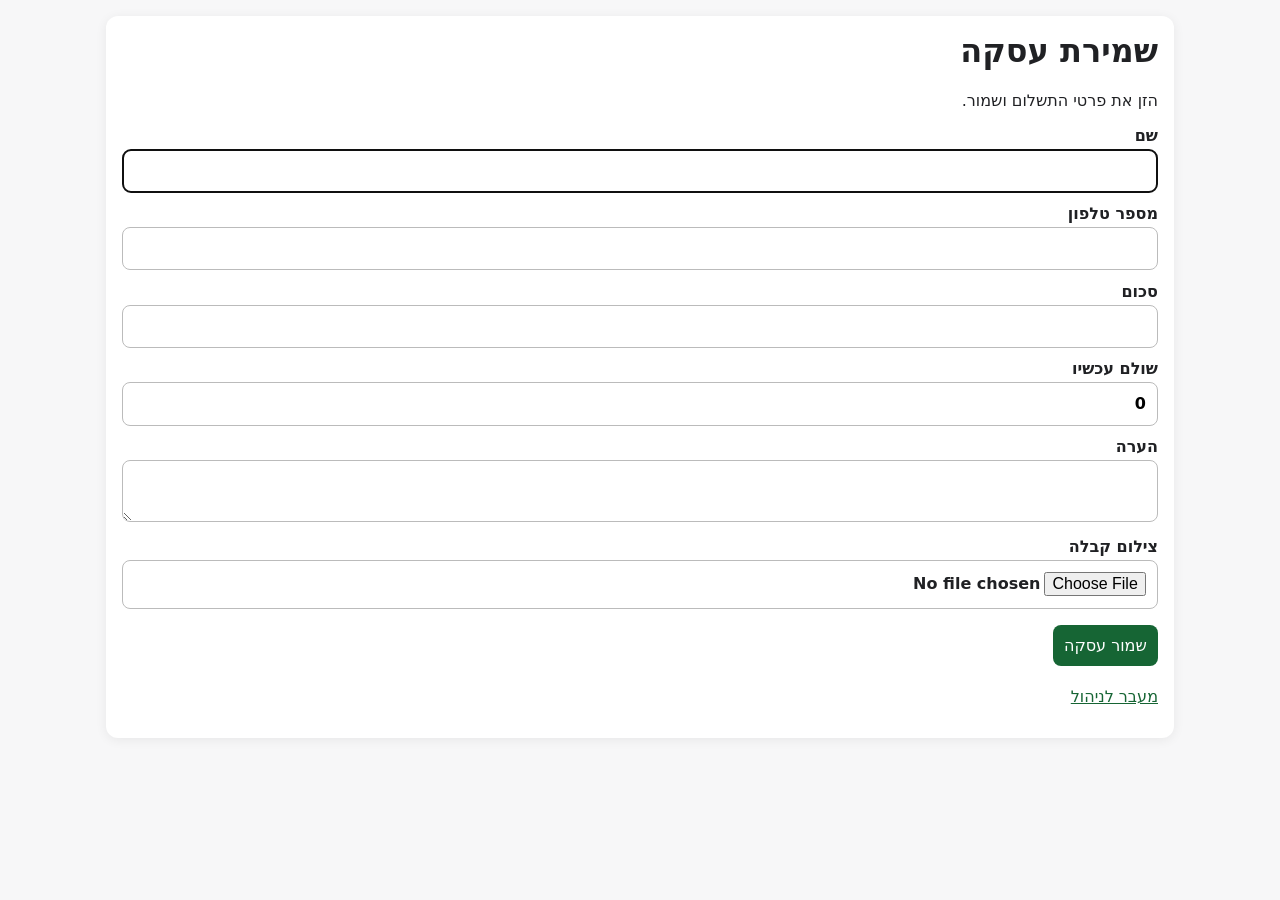
==== cashier-ui/public/index.html @ ae32ed92 "feat: initialize bit transaction tracking MVP" ====
<!doctype html><html lang="he" dir="rtl"><head><meta charset="utf-8"><meta name="viewport" content="width=device-width,initial-scale=1"><title>bit — קופה</title><link rel="stylesheet" href="style.css"></head><body><main><h1>שמירת עסקה</h1><p>הזן את פרטי התשלום ושמור.</p><form id="form"><label>שם<input name="name" required autofocus></label><label>מספר טלפון<input name="phone" inputmode="tel" required></label><label>סכום<input name="amount" type="number" min="0.01" step="0.01" required></label><label>שולם עכשיו<input name="paid_amount" type="number" min="0" step="0.01" value="0"></label><label>הערה<textarea name="note"></textarea></label><label>צילום קבלה<input name="receipt" type="file" accept="image/jpeg,image/png,image/webp"></label><button>שמור עסקה</button></form><p id="message" role="status"></p><p><a href="/admin/">מעבר לניהול</a></p></main><script src="app.js"></script></body></html>
---- cashier-ui/public/style.css ----
*{box-sizing:border-box}body{font-family:system-ui,sans-serif;max-width:1100px;margin:auto;padding:1rem;background:#f7f7f8;color:#202124}main{background:white;padding:1rem;border-radius:12px;box-shadow:0 2px 12px #0001}h1{margin-top:0}label{display:block;margin:.7rem 0;font-weight:600}input,textarea,button{font:inherit;padding:.7rem;border:1px solid #bbb;border-radius:8px}input,textarea{width:100%;margin-top:.25rem}button{cursor:pointer;background:#166534;color:white;border:0;margin:.3rem 0}.grid{display:grid;grid-template-columns:repeat(auto-fit,minmax(220px,1fr));gap:1rem}.card{padding:1rem;background:#f0fdf4;border-radius:10px}.danger{color:#b91c1c}.ok{color:#166534}.row{display:flex;gap:.5rem;align-items:center;flex-wrap:wrap}table{width:100%;border-collapse:collapse}td,th{padding:.6rem;border-bottom:1px solid #ddd;text-align:right}a{color:#166534}
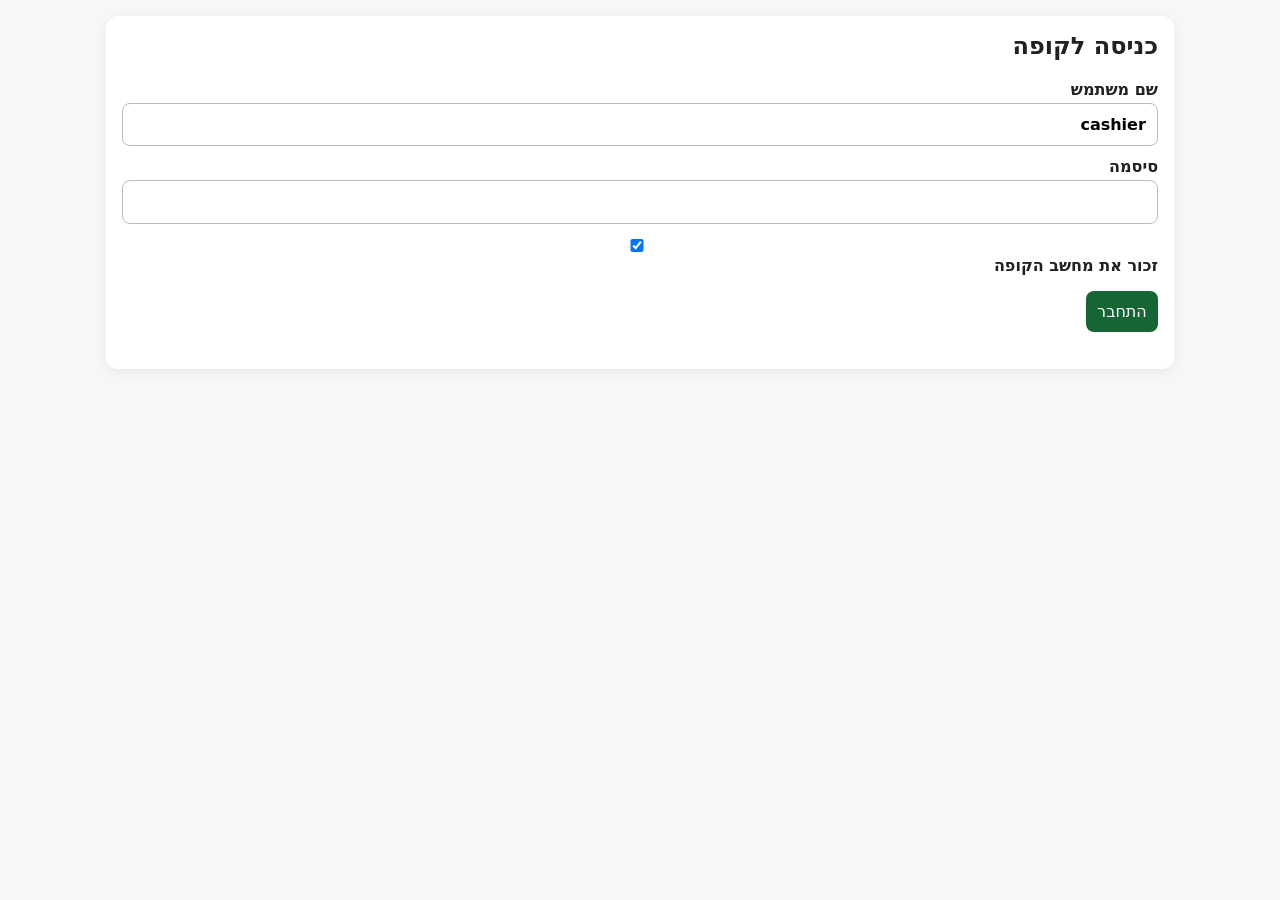
==== commit 8fd8caaa: "feat: add local role-based authentication" ====
--- a/cashier-ui/public/index.html
+++ b/cashier-ui/public/index.html
@@ -1 +1 @@
-<!doctype html><html lang="he" dir="rtl"><head><meta charset="utf-8"><meta name="viewport" content="width=device-width,initial-scale=1"><title>bit — קופה</title><link rel="stylesheet" href="style.css"></head><body><main><h1>שמירת עסקה</h1><p>הזן את פרטי התשלום ושמור.</p><form id="form"><label>שם<input name="name" required autofocus></label><label>מספר טלפון<input name="phone" inputmode="tel" required></label><label>סכום<input name="amount" type="number" min="0.01" step="0.01" required></label><label>שולם עכשיו<input name="paid_amount" type="number" min="0" step="0.01" value="0"></label><label>הערה<textarea name="note"></textarea></label><label>צילום קבלה<input name="receipt" type="file" accept="image/jpeg,image/png,image/webp"></label><button>שמור עסקה</button></form><p id="message" role="status"></p><p><a href="/admin/">מעבר לניהול</a></p></main><script src="app.js"></script></body></html>+<!doctype html><html lang="he" dir="rtl"><head><meta charset="utf-8"><meta name="viewport" content="width=device-width,initial-scale=1"><title>bit — קופה</title><link rel="stylesheet" href="style.css"></head><body><main><section id="login-panel"><h1>כניסה לקופה</h1><form id="login-form"><label>שם משתמש<input name="username" value="cashier" autocomplete="username" required></label><label>סיסמה<input name="password" type="password" autocomplete="current-password" required></label><label><input name="remember" type="checkbox" checked> זכור את מחשב הקופה</label><button>התחבר</button></form><p id="login-message" role="alert"></p></section><section id="app-content" hidden><h1>שמירת עסקה</h1><p>הזן את פרטי התשלום ושמור.</p><form id="form"><label>שם<input name="name" required autofocus></label><label>מספר טלפון<input name="phone" inputmode="tel" required></label><label>סכום<input name="amount" type="number" min="0.01" step="0.01" required></label><label>שולם עכשיו<input name="paid_amount" type="number" min="0" step="0.01" value="0"></label><label>הערה<textarea name="note"></textarea></label><label>צילום קבלה<input name="receipt" type="file" accept="image/jpeg,image/png,image/webp"></label><button>שמור עסקה</button></form><p id="message" role="status"></p><button id="logout">התנתק</button><p><a href="/admin/">כניסה לניהול</a></p></section></main><script src="app.js"></script></body></html>
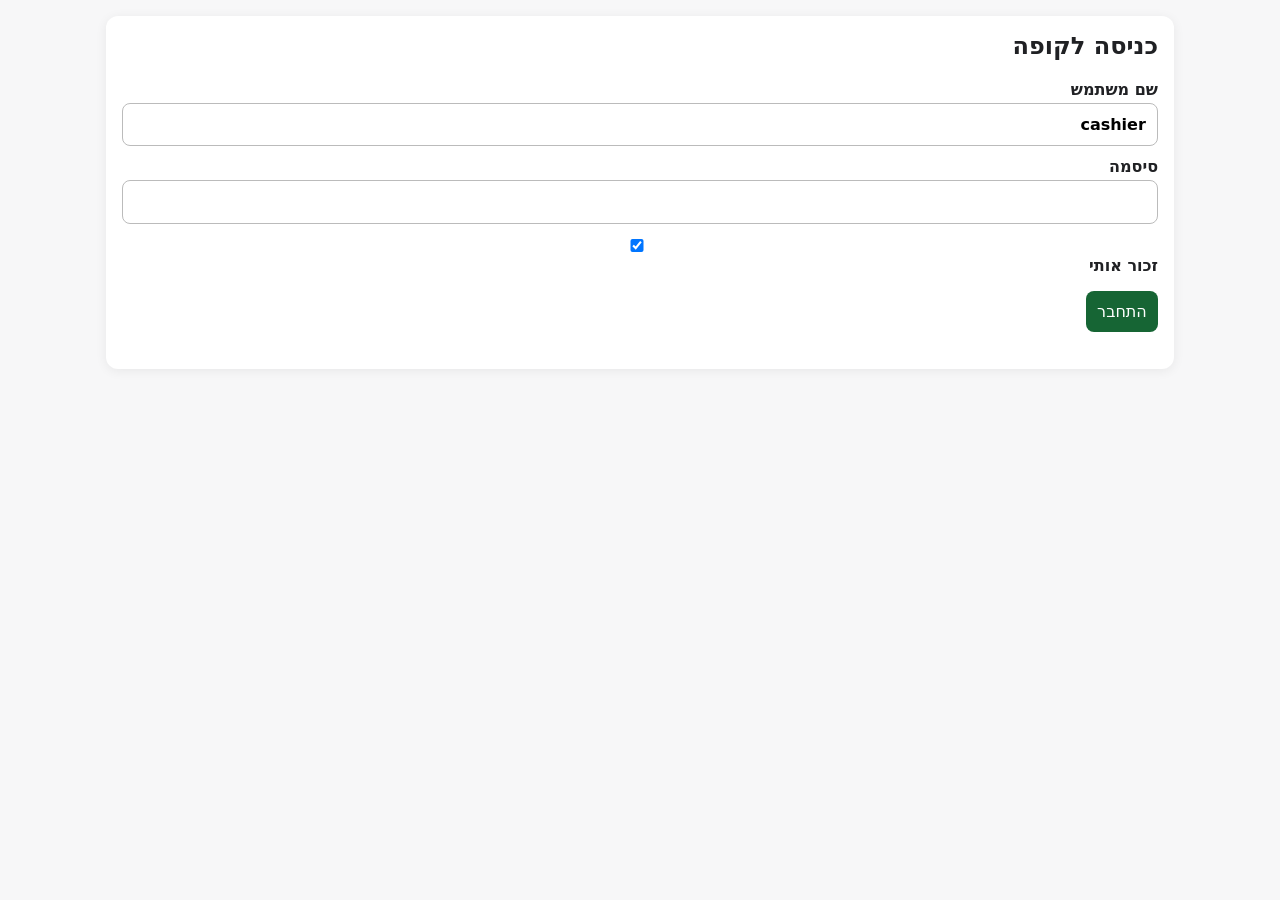
==== commit 266e85a6: "fix: sync credentials and improve admin receipts" ====
--- a/cashier-ui/public/index.html
+++ b/cashier-ui/public/index.html
@@ -1 +1 @@
-<!doctype html><html lang="he" dir="rtl"><head><meta charset="utf-8"><meta name="viewport" content="width=device-width,initial-scale=1"><title>bit — קופה</title><link rel="stylesheet" href="style.css"></head><body><main><section id="login-panel"><h1>כניסה לקופה</h1><form id="login-form"><label>שם משתמש<input name="username" value="cashier" autocomplete="username" required></label><label>סיסמה<input name="password" type="password" autocomplete="current-password" required></label><label><input name="remember" type="checkbox" checked> זכור את מחשב הקופה</label><button>התחבר</button></form><p id="login-message" role="alert"></p></section><section id="app-content" hidden><h1>שמירת עסקה</h1><p>הזן את פרטי התשלום ושמור.</p><form id="form"><label>שם<input name="name" required autofocus></label><label>מספר טלפון<input name="phone" inputmode="tel" required></label><label>סכום<input name="amount" type="number" min="0.01" step="0.01" required></label><label>שולם עכשיו<input name="paid_amount" type="number" min="0" step="0.01" value="0"></label><label>הערה<textarea name="note"></textarea></label><label>צילום קבלה<input name="receipt" type="file" accept="image/jpeg,image/png,image/webp"></label><button>שמור עסקה</button></form><p id="message" role="status"></p><button id="logout">התנתק</button><p><a href="/admin/">כניסה לניהול</a></p></section></main><script src="app.js"></script></body></html>
+<!doctype html><html lang="he" dir="rtl"><head><meta charset="utf-8"><meta name="viewport" content="width=device-width,initial-scale=1"><title>bit — קופה</title><link rel="stylesheet" href="style.css"></head><body><main><section id="login-panel"><h1>כניסה לקופה</h1><form id="login-form"><label>שם משתמש<input name="username" value="cashier" autocomplete="username" required></label><label>סיסמה<input name="password" type="password" autocomplete="current-password" required></label><label><input name="remember" type="checkbox" checked> זכור אותי</label><button>התחבר</button></form><p id="login-message" role="alert"></p></section><section id="app-content" hidden><h1>שמירת עסקה</h1><p>הזן את פרטי התשלום ושמור.</p><form id="form"><label>שם<input name="name" required autofocus></label><label>מספר טלפון<input name="phone" inputmode="tel" required></label><label>סכום<input name="amount" type="number" min="0.01" step="0.01" required></label><label>שולם עכשיו<input name="paid_amount" type="number" min="0" step="0.01" value="0"></label><label>הערה<textarea name="note"></textarea></label><label>צילום קבלה<input name="receipt" type="file" accept="image/jpeg,image/png,image/webp"></label><button>שמור עסקה</button></form><p id="message" role="status"></p><button id="logout">התנתק</button><p><a href="/admin/">כניסה לניהול</a></p></section></main><script src="app.js"></script></body></html>
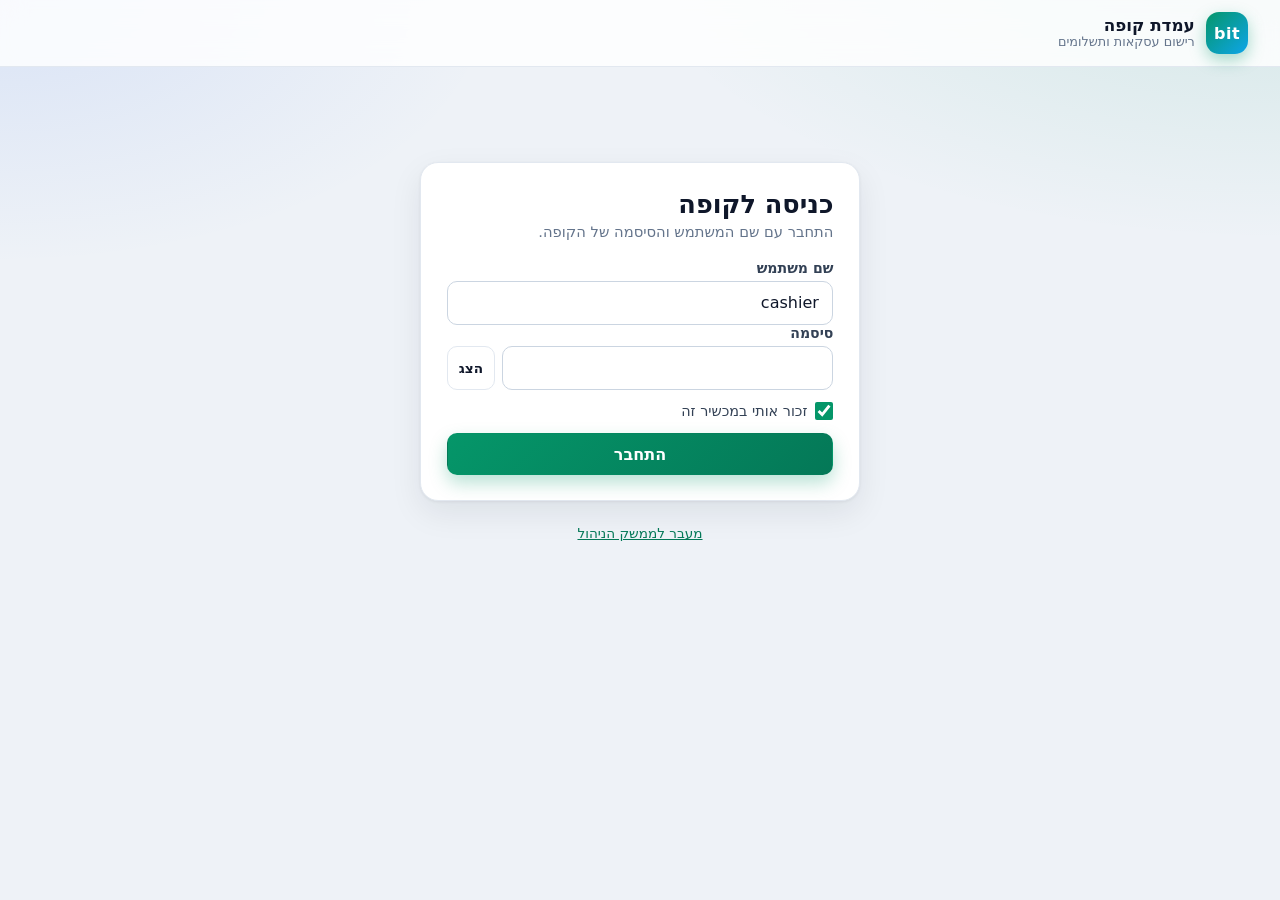
==== commit 0068efbd: "feat: redesign cashier and admin UIs, use Docker Hub image tags" ====
--- a/cashier-ui/public/index.html
+++ b/cashier-ui/public/index.html
@@ -1 +1,231 @@
-<!doctype html><html lang="he" dir="rtl"><head><meta charset="utf-8"><meta name="viewport" content="width=device-width,initial-scale=1"><title>bit — קופה</title><link rel="stylesheet" href="style.css"></head><body><main><section id="login-panel"><h1>כניסה לקופה</h1><form id="login-form"><label>שם משתמש<input name="username" value="cashier" autocomplete="username" required></label><label>סיסמה<input name="password" type="password" autocomplete="current-password" required></label><label><input name="remember" type="checkbox" checked> זכור אותי</label><button>התחבר</button></form><p id="login-message" role="alert"></p></section><section id="app-content" hidden><h1>שמירת עסקה</h1><p>הזן את פרטי התשלום ושמור.</p><form id="form"><label>שם<input name="name" required autofocus></label><label>מספר טלפון<input name="phone" inputmode="tel" required></label><label>סכום<input name="amount" type="number" min="0.01" step="0.01" required></label><label>שולם עכשיו<input name="paid_amount" type="number" min="0" step="0.01" value="0"></label><label>הערה<textarea name="note"></textarea></label><label>צילום קבלה<input name="receipt" type="file" accept="image/jpeg,image/png,image/webp"></label><button>שמור עסקה</button></form><p id="message" role="status"></p><button id="logout">התנתק</button><p><a href="/admin/">כניסה לניהול</a></p></section></main><script src="app.js"></script></body></html>
+<!doctype html>
+<html lang="he" dir="rtl">
+  <head>
+    <meta charset="utf-8" />
+    <meta name="viewport" content="width=device-width,initial-scale=1" />
+    <meta name="theme-color" content="#059669" />
+    <title>bit — קופה</title>
+    <link rel="stylesheet" href="style.css" />
+  </head>
+
+  <body>
+    <header class="topbar">
+      <div class="brand">
+        <span class="brand-mark" aria-hidden="true">bit</span>
+        <span class="brand-text">
+          <strong>עמדת קופה</strong>
+          <small>רישום עסקאות ותשלומים</small>
+        </span>
+      </div>
+      <div class="topbar-actions" id="session-actions" hidden>
+        <span class="chip" id="user-chip"></span>
+        <button class="btn btn-ghost" type="button" id="logout">התנתק</button>
+      </div>
+    </header>
+
+    <main>
+      <section id="login-panel" class="panel panel-narrow" hidden>
+        <div class="card">
+          <h1>כניסה לקופה</h1>
+          <p class="subtitle">התחבר עם שם המשתמש והסיסמה של הקופה.</p>
+          <form id="login-form" novalidate>
+            <div class="field">
+              <label for="login-username">שם משתמש</label>
+              <input
+                id="login-username"
+                name="username"
+                type="text"
+                value="cashier"
+                autocomplete="username"
+                required
+              />
+            </div>
+            <div class="field">
+              <label for="login-password">סיסמה</label>
+              <div class="input-group">
+                <input
+                  id="login-password"
+                  name="password"
+                  type="password"
+                  autocomplete="current-password"
+                  required
+                />
+                <button
+                  class="btn btn-secondary btn-sm"
+                  type="button"
+                  id="toggle-password"
+                  aria-controls="login-password"
+                >
+                  הצג
+                </button>
+              </div>
+            </div>
+            <label class="checkbox">
+              <input type="checkbox" name="remember" checked />
+              <span>זכור אותי במכשיר זה</span>
+            </label>
+            <button
+              class="btn btn-primary btn-block"
+              type="submit"
+              id="login-submit"
+            >
+              התחבר
+            </button>
+          </form>
+          <p id="login-message" class="msg" role="alert"></p>
+        </div>
+        <p class="footer-note"><a href="/admin/">מעבר לממשק הניהול</a></p>
+      </section>
+
+      <section id="app-content" class="panel" hidden>
+        <div class="layout">
+          <form id="form" class="card" novalidate>
+            <div class="card-header">
+              <div>
+                <h1>עסקה חדשה</h1>
+                <p class="subtitle">
+                  מלא את פרטי הלקוח והתשלום ושמור את העסקה.
+                </p>
+              </div>
+            </div>
+
+            <div class="grid-fields">
+              <div class="field">
+                <label for="name">שם הלקוח</label>
+                <input
+                  id="name"
+                  name="name"
+                  type="text"
+                  autocomplete="off"
+                  required
+                  autofocus
+                />
+              </div>
+              <div class="field">
+                <label for="phone">מספר טלפון</label>
+                <input
+                  id="phone"
+                  name="phone"
+                  type="tel"
+                  inputmode="tel"
+                  autocomplete="off"
+                  placeholder="050-0000000"
+                  required
+                />
+                <span class="hint">מספר ישראלי, למשל 0501234567</span>
+              </div>
+              <div class="field">
+                <label for="amount">סכום העסקה (₪)</label>
+                <input
+                  id="amount"
+                  name="amount"
+                  type="number"
+                  min="0.01"
+                  step="0.01"
+                  inputmode="decimal"
+                  required
+                />
+              </div>
+              <div class="field">
+                <label for="paid_amount">שולם עכשיו (₪)</label>
+                <input
+                  id="paid_amount"
+                  name="paid_amount"
+                  type="number"
+                  min="0"
+                  step="0.01"
+                  inputmode="decimal"
+                  value="0"
+                />
+                <div class="chips" id="paid-shortcuts">
+                  <button class="chip" type="button" data-paid="none">
+                    לא שולם
+                  </button>
+                  <button class="chip" type="button" data-paid="half">
+                    חצי
+                  </button>
+                  <button class="chip" type="button" data-paid="full">
+                    תשלום מלא
+                  </button>
+                </div>
+              </div>
+              <div class="field field-wide">
+                <label for="note">הערה</label>
+                <textarea
+                  id="note"
+                  name="note"
+                  maxlength="2000"
+                  placeholder="פרטים נוספים על העסקה (לא חובה)"
+                ></textarea>
+              </div>
+              <div class="field field-wide">
+                <span class="label">צילום קבלה</span>
+                <label class="file-drop" id="file-drop">
+                  <span class="file-drop-text">
+                    <span id="file-name">גרור לכאן תמונה או לחץ לבחירה</span>
+                    <small>JPG, PNG או WEBP · עד 5MB</small>
+                  </span>
+                  <span class="btn btn-secondary btn-sm" aria-hidden="true"
+                    >בחר קובץ</span
+                  >
+                  <input
+                    id="receipt"
+                    name="receipt"
+                    type="file"
+                    accept="image/jpeg,image/png,image/webp"
+                  />
+                </label>
+                <div class="preview" id="preview" hidden>
+                  <img id="preview-image" alt="תצוגה מקדימה של הקבלה" />
+                  <button
+                    class="btn btn-ghost btn-sm"
+                    type="button"
+                    id="clear-receipt"
+                  >
+                    הסר קבלה
+                  </button>
+                </div>
+              </div>
+            </div>
+
+            <p id="message" class="msg" role="status"></p>
+
+            <div class="transaction-actions">
+              <button class="btn btn-primary" type="submit" id="submit">
+                שמור עסקה
+              </button>
+              <button class="btn btn-secondary" type="reset" id="reset">
+                נקה טופס
+              </button>
+            </div>
+          </form>
+
+          <aside>
+            <div class="card">
+              <h2 class="section-title">סיכום העסקה</h2>
+              <ul class="summary-list">
+                <li><span>סכום</span><span id="sum-amount">0.00 ₪</span></li>
+                <li>
+                  <span>שולם עכשיו</span><span id="sum-paid">0.00 ₪</span>
+                </li>
+                <li class="total">
+                  <span>נותר לתשלום</span><span id="sum-balance">0.00 ₪</span>
+                </li>
+              </ul>
+            </div>
+            <div class="card">
+              <h2 class="section-title">נשמרו במשמרת זו</h2>
+              <ul class="recent" id="recent">
+                <li>עדיין לא נשמרו עסקאות.</li>
+              </ul>
+            </div>
+          </aside>
+        </div>
+        <p class="footer-note"><a href="/admin/">מעבר לממשק הניהול</a></p>
+      </section>
+    </main>
+
+    <div id="toast" class="toast" role="status" aria-live="polite" hidden></div>
+    <script src="app.js"></script>
+  </body>
+</html>
--- a/cashier-ui/public/style.css
+++ b/cashier-ui/public/style.css
@@ -1 +1,786 @@
-*{box-sizing:border-box}body{font-family:system-ui,sans-serif;max-width:1100px;margin:auto;padding:1rem;background:#f7f7f8;color:#202124}main{background:white;padding:1rem;border-radius:12px;box-shadow:0 2px 12px #0001}h1{margin-top:0}label{display:block;margin:.7rem 0;font-weight:600}input,textarea,button{font:inherit;padding:.7rem;border:1px solid #bbb;border-radius:8px}input,textarea{width:100%;margin-top:.25rem}button{cursor:pointer;background:#166534;color:white;border:0;margin:.3rem 0}.grid{display:grid;grid-template-columns:repeat(auto-fit,minmax(220px,1fr));gap:1rem}.card{padding:1rem;background:#f0fdf4;border-radius:10px}.danger{color:#b91c1c}.ok{color:#166534}.row{display:flex;gap:.5rem;align-items:center;flex-wrap:wrap}table{width:100%;border-collapse:collapse}td,th{padding:.6rem;border-bottom:1px solid #ddd;text-align:right}a{color:#166534}+:root {
+  --brand: #059669;
+  --brand-strong: #047857;
+  --brand-soft: #ecfdf5;
+  --danger: #dc2626;
+  --danger-soft: #fef2f2;
+  --bg: #eef2f7;
+  --surface: #ffffff;
+  --surface-2: #f8fafc;
+  --border: #e2e8f0;
+  --text: #0f172a;
+  --muted: #64748b;
+  --radius: 18px;
+  --radius-sm: 10px;
+  --shadow-sm: 0 1px 2px rgba(15, 23, 42, 0.05);
+  --shadow:
+    0 1px 3px rgba(15, 23, 42, 0.06), 0 12px 32px rgba(15, 23, 42, 0.08);
+  --font:
+    system-ui, -apple-system, "Segoe UI", "Helvetica Neue", Arial,
+    "Noto Sans Hebrew", sans-serif;
+}
+
+* {
+  box-sizing: border-box;
+}
+
+html,
+body {
+  height: 100%;
+}
+
+body {
+  margin: 0;
+  font-family: var(--font);
+  color: var(--text);
+  background:
+    radial-gradient(
+      1100px 520px at 100% -8%,
+      rgba(5, 150, 105, 0.13),
+      transparent 60%
+    ),
+    radial-gradient(
+      900px 480px at 0% 0%,
+      rgba(37, 99, 235, 0.1),
+      transparent 55%
+    ),
+    var(--bg);
+  min-height: 100%;
+  -webkit-font-smoothing: antialiased;
+}
+
+/* ---------- layout ---------- */
+.topbar {
+  position: sticky;
+  top: 0;
+  z-index: 20;
+  display: flex;
+  align-items: center;
+  justify-content: space-between;
+  gap: 1rem;
+  padding: 0.75rem clamp(1rem, 4vw, 2rem);
+  background: rgba(255, 255, 255, 0.82);
+  backdrop-filter: blur(12px);
+  border-bottom: 1px solid var(--border);
+}
+
+.brand {
+  display: flex;
+  align-items: center;
+  gap: 0.7rem;
+}
+
+.brand-mark {
+  display: grid;
+  place-items: center;
+  width: 42px;
+  height: 42px;
+  border-radius: 13px;
+  background: linear-gradient(135deg, var(--brand), #0ea5e9);
+  color: #fff;
+  font-weight: 800;
+  letter-spacing: 0.5px;
+  box-shadow: 0 6px 16px rgba(5, 150, 105, 0.35);
+}
+
+.brand-text {
+  display: flex;
+  flex-direction: column;
+  line-height: 1.15;
+}
+.brand-text strong {
+  font-size: 1.05rem;
+}
+.brand-text small {
+  color: var(--muted);
+  font-size: 0.8rem;
+}
+
+.topbar-actions {
+  display: flex;
+  align-items: center;
+  gap: 0.5rem;
+}
+
+main {
+  padding: clamp(1rem, 3vw, 2rem);
+}
+
+.panel {
+  max-width: 1180px;
+  margin: 0 auto;
+}
+.panel-narrow {
+  max-width: 440px;
+  margin-top: clamp(1rem, 7vh, 5rem);
+}
+
+.layout {
+  display: grid;
+  grid-template-columns: minmax(0, 1.55fr) minmax(0, 1fr);
+  gap: 1.25rem;
+  align-items: start;
+}
+
+@media (max-width: 900px) {
+  .layout {
+    grid-template-columns: 1fr;
+  }
+}
+
+/* ---------- surfaces ---------- */
+.card {
+  background: var(--surface);
+  border: 1px solid var(--border);
+  border-radius: var(--radius);
+  box-shadow: var(--shadow);
+  padding: clamp(1.1rem, 2.5vw, 1.6rem);
+}
+
+.card + .card {
+  margin-top: 1.25rem;
+}
+
+.card-header {
+  display: flex;
+  align-items: center;
+  justify-content: space-between;
+  gap: 1rem;
+  margin-bottom: 1rem;
+  flex-wrap: wrap;
+}
+
+h1 {
+  margin: 0 0 0.3rem;
+  font-size: clamp(1.3rem, 3vw, 1.6rem);
+}
+h2 {
+  margin: 0;
+  font-size: 1.15rem;
+}
+h3 {
+  margin: 0 0 0.5rem;
+  font-size: 1rem;
+}
+.subtitle {
+  margin: 0 0 1.2rem;
+  color: var(--muted);
+  font-size: 0.92rem;
+}
+.section-title {
+  margin: 0 0 0.9rem;
+  font-size: 1.05rem;
+}
+
+/* ---------- forms ---------- */
+.grid-fields {
+  display: grid;
+  grid-template-columns: repeat(auto-fit, minmax(220px, 1fr));
+  gap: 0.9rem 1rem;
+}
+.field {
+  display: flex;
+  flex-direction: column;
+  gap: 0.35rem;
+  min-width: 0;
+}
+.field-wide {
+  grid-column: 1 / -1;
+}
+.field label,
+.label {
+  font-weight: 600;
+  font-size: 0.88rem;
+  color: #334155;
+}
+.hint {
+  color: var(--muted);
+  font-size: 0.78rem;
+}
+
+input,
+textarea,
+select,
+button {
+  font: inherit;
+}
+
+input[type="text"],
+input[type="password"],
+input[type="number"],
+input[type="tel"],
+input[type="search"],
+textarea,
+select {
+  width: 100%;
+  padding: 0.7rem 0.85rem;
+  border: 1px solid #cbd5e1;
+  border-radius: var(--radius-sm);
+  background: var(--surface);
+  color: var(--text);
+  transition:
+    border-color 0.15s,
+    box-shadow 0.15s;
+}
+
+textarea {
+  min-height: 88px;
+  resize: vertical;
+}
+
+input:focus-visible,
+textarea:focus-visible,
+select:focus-visible {
+  outline: none;
+  border-color: var(--brand);
+  box-shadow: 0 0 0 3px rgba(5, 150, 105, 0.18);
+}
+
+input:disabled,
+button:disabled {
+  opacity: 0.6;
+  cursor: not-allowed;
+}
+
+input[aria-invalid="true"] {
+  border-color: var(--danger);
+  box-shadow: 0 0 0 3px rgba(220, 38, 38, 0.14);
+}
+
+.input-group {
+  display: flex;
+  gap: 0.4rem;
+  align-items: stretch;
+}
+.input-group input {
+  flex: 1;
+}
+
+.checkbox {
+  display: flex;
+  align-items: center;
+  gap: 0.5rem;
+  font-size: 0.9rem;
+  color: #334155;
+  cursor: pointer;
+  margin: 0.8rem 0;
+}
+.checkbox input {
+  width: 18px;
+  height: 18px;
+  accent-color: var(--brand);
+  margin: 0;
+}
+
+/* ---------- buttons ---------- */
+.btn {
+  display: inline-flex;
+  align-items: center;
+  justify-content: center;
+  gap: 0.45rem;
+  padding: 0.65rem 1.05rem;
+  border: 1px solid transparent;
+  border-radius: var(--radius-sm);
+  background: var(--surface);
+  color: var(--text);
+  font-weight: 600;
+  cursor: pointer;
+  white-space: nowrap;
+  transition:
+    transform 0.08s,
+    background 0.15s,
+    border-color 0.15s,
+    box-shadow 0.15s;
+}
+
+.btn:active:not(:disabled) {
+  transform: translateY(1px);
+}
+.btn:focus-visible {
+  outline: 3px solid rgba(5, 150, 105, 0.35);
+  outline-offset: 2px;
+}
+
+.btn-primary {
+  background: linear-gradient(135deg, var(--brand), var(--brand-strong));
+  color: #fff;
+  box-shadow: 0 8px 18px rgba(5, 150, 105, 0.28);
+}
+.btn-primary:hover:not(:disabled) {
+  filter: brightness(1.05);
+}
+
+.btn-secondary {
+  border-color: var(--border);
+  background: var(--surface);
+}
+.btn-secondary:hover:not(:disabled) {
+  background: var(--surface-2);
+  border-color: #cbd5e1;
+}
+
+.btn-ghost {
+  background: transparent;
+  border-color: transparent;
+  color: var(--muted);
+}
+.btn-ghost:hover:not(:disabled) {
+  background: var(--surface-2);
+  color: var(--text);
+}
+
+.btn-whatsapp {
+  background: #128c7e;
+  color: #fff;
+}
+.btn-whatsapp:hover:not(:disabled) {
+  filter: brightness(1.07);
+}
+
+.btn-block {
+  width: 100%;
+}
+.btn-sm {
+  padding: 0.4rem 0.7rem;
+  font-size: 0.85rem;
+}
+
+.btn.is-loading {
+  position: relative;
+  color: transparent !important;
+}
+.btn.is-loading::after {
+  content: "";
+  position: absolute;
+  width: 18px;
+  height: 18px;
+  border: 2px solid rgba(255, 255, 255, 0.45);
+  border-top-color: #fff;
+  border-radius: 50%;
+  animation: spin 0.7s linear infinite;
+}
+.btn-secondary.is-loading::after,
+.btn-ghost.is-loading::after {
+  border-color: rgba(15, 23, 42, 0.25);
+  border-top-color: var(--text);
+}
+
+@keyframes spin {
+  to {
+    transform: rotate(360deg);
+  }
+}
+
+.chips {
+  display: flex;
+  flex-wrap: wrap;
+  gap: 0.4rem;
+}
+
+.chip {
+  display: inline-flex;
+  align-items: center;
+  gap: 0.35rem;
+  padding: 0.3rem 0.7rem;
+  border-radius: 999px;
+  border: 1px solid var(--border);
+  background: var(--surface-2);
+  color: var(--muted);
+  font-size: 0.82rem;
+  font-weight: 600;
+}
+
+button.chip {
+  cursor: pointer;
+}
+button.chip:hover {
+  border-color: var(--brand);
+  color: var(--brand-strong);
+  background: var(--brand-soft);
+}
+
+.badge {
+  display: inline-block;
+  padding: 0.22rem 0.6rem;
+  border-radius: 999px;
+  font-size: 0.78rem;
+  font-weight: 700;
+}
+.badge-ok {
+  background: var(--brand-soft);
+  color: var(--brand-strong);
+}
+.badge-debt {
+  background: var(--danger-soft);
+  color: var(--danger);
+}
+
+/* ---------- stats ---------- */
+.stats {
+  display: grid;
+  grid-template-columns: repeat(auto-fit, minmax(190px, 1fr));
+  gap: 1rem;
+  margin-bottom: 1.25rem;
+}
+
+.stat {
+  background: var(--surface);
+  border: 1px solid var(--border);
+  border-radius: var(--radius);
+  box-shadow: var(--shadow-sm);
+  padding: 1rem 1.15rem;
+}
+
+.stat span {
+  display: block;
+  color: var(--muted);
+  font-size: 0.85rem;
+}
+.stat strong {
+  display: block;
+  margin-top: 0.3rem;
+  font-size: 1.55rem;
+  letter-spacing: -0.5px;
+}
+.stat-debt strong {
+  color: var(--danger);
+}
+.stat-ok strong {
+  color: var(--brand-strong);
+}
+
+/* ---------- toolbar & table ---------- */
+.toolbar {
+  display: flex;
+  flex-wrap: wrap;
+  gap: 0.6rem;
+  align-items: center;
+  margin-bottom: 1rem;
+}
+.toolbar .search {
+  flex: 1 1 240px;
+  min-width: 200px;
+}
+.toolbar .spacer {
+  flex: 1 1 auto;
+}
+
+.table-wrap {
+  overflow-x: auto;
+  border: 1px solid var(--border);
+  border-radius: var(--radius-sm);
+}
+
+table {
+  width: 100%;
+  border-collapse: collapse;
+  font-size: 0.93rem;
+}
+
+th,
+td {
+  padding: 0.75rem 0.8rem;
+  text-align: right;
+  border-bottom: 1px solid var(--border);
+}
+
+thead th {
+  position: sticky;
+  top: 0;
+  background: var(--surface-2);
+  color: var(--muted);
+  font-size: 0.8rem;
+  z-index: 1;
+}
+
+tbody tr:last-child td {
+  border-bottom: 0;
+}
+tbody tr:hover {
+  background: var(--surface-2);
+}
+tbody tr.is-selected {
+  background: var(--brand-soft);
+}
+
+td.num,
+th.num {
+  font-variant-numeric: tabular-nums;
+}
+.text-debt {
+  color: var(--danger);
+  font-weight: 700;
+}
+.text-ok {
+  color: var(--brand-strong);
+  font-weight: 600;
+}
+
+.empty-state {
+  padding: 2.5rem 1rem;
+  text-align: center;
+  color: var(--muted);
+}
+
+/* ---------- detail ---------- */
+.detail-head {
+  display: flex;
+  flex-wrap: wrap;
+  align-items: center;
+  justify-content: space-between;
+  gap: 0.75rem;
+  margin-bottom: 0.5rem;
+}
+.detail-meta {
+  display: flex;
+  flex-wrap: wrap;
+  gap: 0.5rem;
+  margin: 0.5rem 0 1.1rem;
+}
+
+.transaction {
+  border: 1px solid var(--border);
+  border-radius: var(--radius-sm);
+  padding: 0.9rem 1rem;
+  background: var(--surface-2);
+}
+
+.transaction + .transaction {
+  margin-top: 0.75rem;
+}
+.transaction-head {
+  display: flex;
+  flex-wrap: wrap;
+  align-items: center;
+  gap: 0.6rem;
+  justify-content: space-between;
+}
+.transaction-note {
+  margin: 0.55rem 0 0;
+  color: var(--muted);
+  font-size: 0.9rem;
+  white-space: pre-wrap;
+}
+.transaction-actions {
+  display: flex;
+  flex-wrap: wrap;
+  align-items: flex-end;
+  gap: 0.5rem;
+  margin-top: 0.8rem;
+}
+.transaction-actions .field {
+  flex: 0 1 160px;
+}
+
+.receipt {
+  display: block;
+  margin-top: 0.7rem;
+  max-width: 260px;
+  max-height: 320px;
+  object-fit: contain;
+  border: 1px solid var(--border);
+  border-radius: var(--radius-sm);
+  background: var(--surface);
+}
+
+/* ---------- receipt picker ---------- */
+.file-drop {
+  display: flex;
+  align-items: center;
+  justify-content: space-between;
+  gap: 0.75rem;
+  padding: 0.85rem 1rem;
+  border: 1px dashed #cbd5e1;
+  border-radius: var(--radius-sm);
+  background: var(--surface-2);
+  cursor: pointer;
+}
+
+.file-drop:hover,
+.file-drop.is-dragging {
+  border-color: var(--brand);
+  background: var(--brand-soft);
+}
+.file-drop input[type="file"] {
+  display: none;
+}
+.file-drop-text {
+  display: flex;
+  flex-direction: column;
+  gap: 0.15rem;
+  font-size: 0.9rem;
+}
+.file-drop-text small {
+  color: var(--muted);
+}
+.preview {
+  display: flex;
+  align-items: center;
+  gap: 0.75rem;
+  margin-top: 0.75rem;
+}
+.preview img {
+  width: 68px;
+  height: 68px;
+  object-fit: cover;
+  border-radius: var(--radius-sm);
+  border: 1px solid var(--border);
+}
+
+/* ---------- summary list ---------- */
+.summary-list {
+  list-style: none;
+  margin: 0;
+  padding: 0;
+}
+.summary-list li {
+  display: flex;
+  justify-content: space-between;
+  gap: 1rem;
+  padding: 0.6rem 0;
+  border-bottom: 1px dashed var(--border);
+  font-variant-numeric: tabular-nums;
+}
+.summary-list li:last-child {
+  border-bottom: 0;
+}
+.summary-list .total {
+  font-size: 1.15rem;
+  font-weight: 800;
+}
+
+.recent {
+  list-style: none;
+  margin: 0.3rem 0 0;
+  padding: 0;
+  font-size: 0.9rem;
+}
+.recent li {
+  padding: 0.55rem 0;
+  border-bottom: 1px dashed var(--border);
+  color: var(--muted);
+}
+.recent li:last-child {
+  border-bottom: 0;
+}
+.recent b {
+  color: var(--text);
+}
+
+/* ---------- messages & toast ---------- */
+.msg {
+  margin: 0.9rem 0 0;
+  font-size: 0.9rem;
+  min-height: 1.2em;
+}
+.msg.ok {
+  color: var(--brand-strong);
+}
+.msg.danger {
+  color: var(--danger);
+}
+.msg:empty {
+  margin: 0;
+  min-height: 0;
+}
+
+.toast {
+  position: fixed;
+  inset-block-end: 1.25rem;
+  inset-inline-start: 50%;
+  transform: translateX(50%);
+  padding: 0.8rem 1.2rem;
+  border-radius: 999px;
+  background: #0f172a;
+  color: #fff;
+  font-weight: 600;
+  box-shadow: var(--shadow);
+  z-index: 50;
+  animation: rise 0.2s ease-out;
+}
+
+.toast.ok {
+  background: var(--brand-strong);
+}
+.toast.danger {
+  background: var(--danger);
+}
+
+@keyframes rise {
+  from {
+    opacity: 0;
+    transform: translate(50%, 12px);
+  }
+}
+
+.footer-note {
+  margin: 1.5rem 0 0;
+  text-align: center;
+  color: var(--muted);
+  font-size: 0.85rem;
+}
+a {
+  color: var(--brand-strong);
+}
+
+[hidden] {
+  display: none !important;
+}
+
+@media (prefers-reduced-motion: reduce) {
+  *,
+  *::before,
+  *::after {
+    animation-duration: 0.01ms !important;
+    transition-duration: 0.01ms !important;
+  }
+}
+
+@media (prefers-color-scheme: dark) {
+  :root {
+    --bg: #0b1220;
+    --surface: #111a2b;
+    --surface-2: #162033;
+    --border: #24314a;
+    --text: #e6edf7;
+    --muted: #94a3b8;
+    --brand-soft: #062e24;
+    --danger-soft: #3a1414;
+    --shadow: 0 1px 3px rgba(0, 0, 0, 0.4), 0 14px 34px rgba(0, 0, 0, 0.35);
+  }
+
+  body {
+    background:
+      radial-gradient(
+        1000px 500px at 100% -10%,
+        rgba(5, 150, 105, 0.16),
+        transparent 60%
+      ),
+      var(--bg);
+  }
+  .topbar {
+    background: rgba(17, 26, 43, 0.8);
+  }
+  input[type="text"],
+  input[type="password"],
+  input[type="number"],
+  input[type="tel"],
+  input[type="search"],
+  textarea,
+  select {
+    background: var(--surface-2);
+    border-color: #2d3b56;
+    color: var(--text);
+  }
+  .field label,
+  .label,
+  .checkbox {
+    color: #cbd5e1;
+  }
+  .file-drop {
+    border-color: #2d3b56;
+  }
+  .toast {
+    background: #1e293b;
+  }
+}
